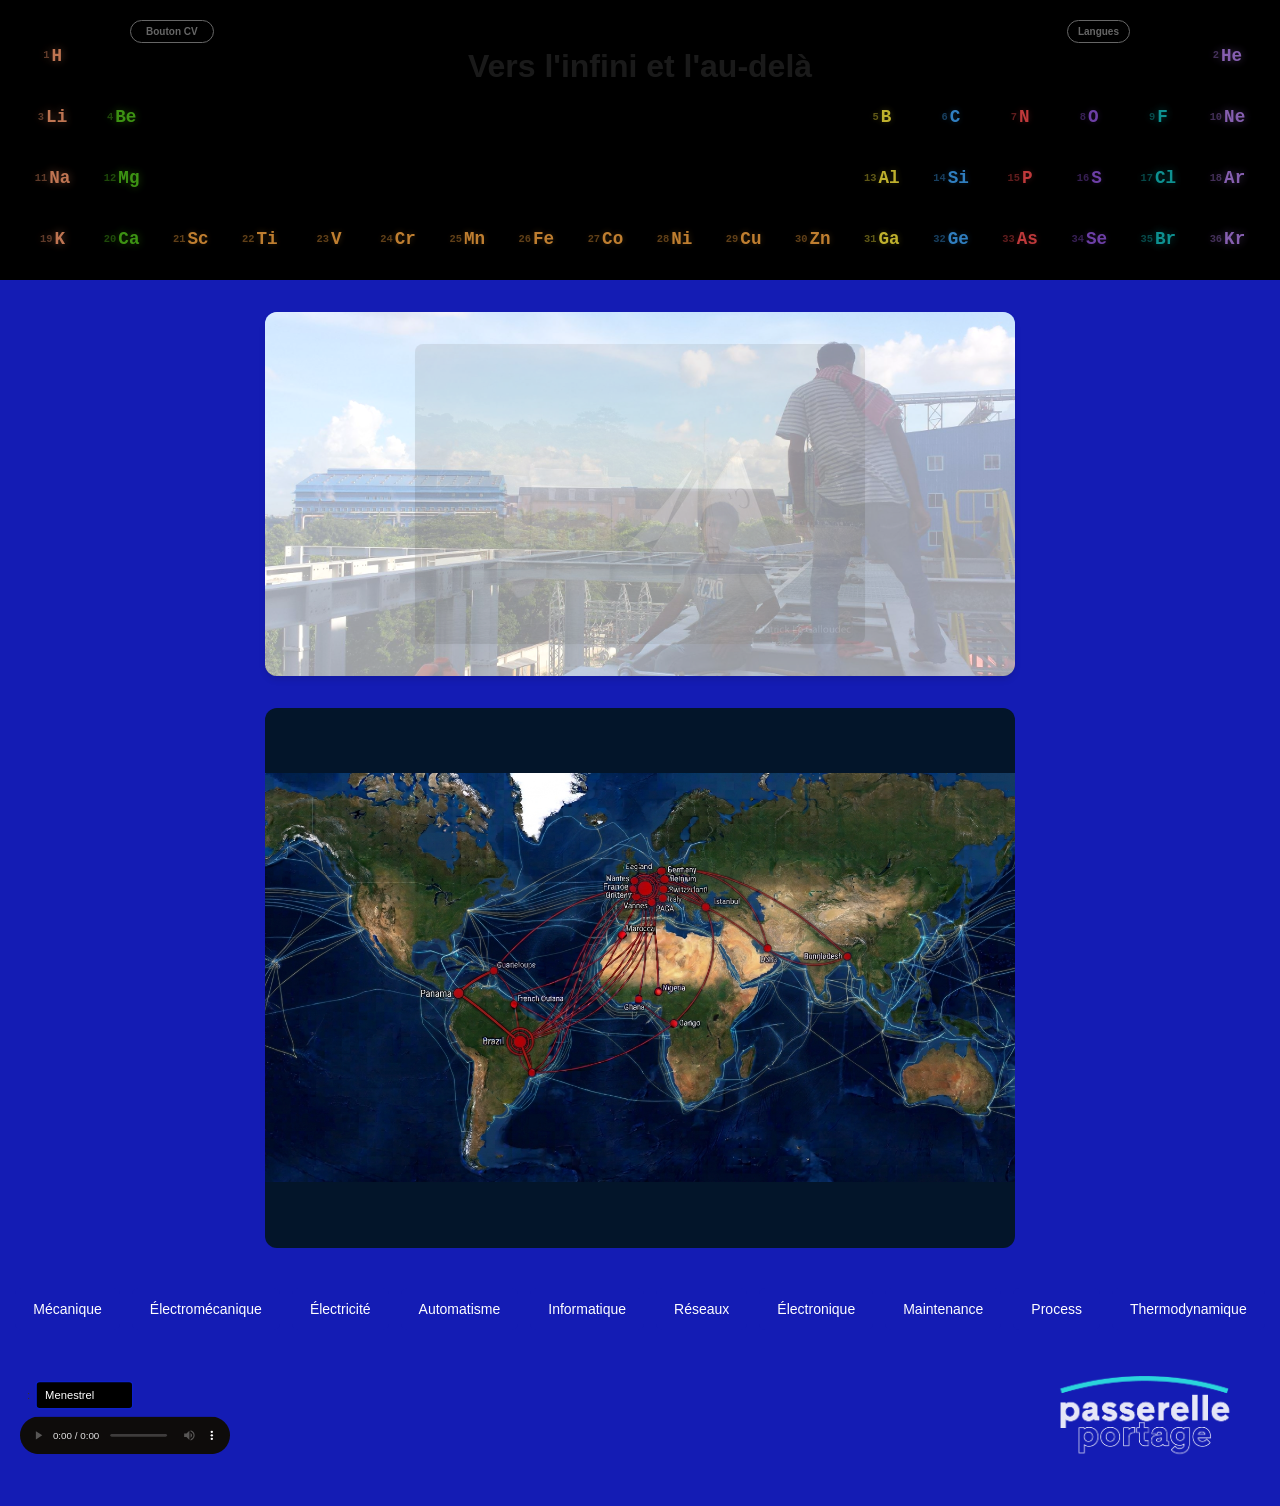
==== index.html @ 98d743fa "Thermodynamique" ====
<html lang="fr"><head>
    <meta charset="UTF-8">
    <meta name="viewport" content="width=device-width, initial-scale=1.0">
    <title>On Site</title>
    <!-- Chargement de la feuille de style épurée -->
    <link rel="stylesheet" href="style.css?v=3.2">
</head>
<body>

    <!-- Boîte flottante de gestion des langues (Haut Droite) -->
    <div class="dropdown lang-floating-box">
        <button class="lang-link">Langues</button>
        <div class="dropdown-content">
            <a href="#" data-lang="en">GB English</a>
            <a href="#" data-lang="pt">BR Português</a>
            <a href="#" data-lang="fr">FR Français</a>
            <a href="#" data-lang="de">DE Deutsch</a>
            <a href="#" data-lang="es">ES Español</a>
            <a href="#" data-lang="nl">NL Nederlands</a>
        </div>
    </div>

    <!-- Boîte flottante de téléchargement du CV (Haut Gauche) -->
    <div class="dropdown cv-floating-box">
        <button class="btn-cv">
            <span data-translate="cv_btn">Bouton CV</span>
        </button>
        <div class="dropdown-content">
            <a href="CV_GLSVP-fr.pdf" target="_blank">Version Française (PDF)</a>
            <a href="CV_GLSVP-eng.pdf" target="_blank">English Version (PDF)</a>
            <a href="CV_GLSVP-fr_BL.pdf" target="_blank">BL Version (PDF)</a>
        </div>
    </div>

    <!-- En-tête Vidéo principal -->
    <header class="periodic-header">
        <video autoplay="" loop="" muted="" playsinline="" class="bg-video">
            <source src="Flamme.mp4" type="video/mp4">
        </video>
        <h1 data-translate="title" style=" position: absolute; top: 20px;">Vers l'infini et l'au-delà</h1>

    <!-- ================= PÉRIODE 1 ================= -->
    <div class="chem-el alkali" style="--c: 1; --r: 1;" title="Hydrogène"><span>1</span>H</div>
    <div class="chem-el noble" style="--c: 18; --r: 1;" title="Hélium"><span>2</span>He</div>

    <!-- ================= PÉRIODE 2 ================= -->
    <div class="chem-el alkali" style="--c: 1; --r: 2;" title="Lithium"><span>3</span>Li</div>
    <div class="chem-el alkaline" style="--c: 2; --r: 2;" title="Béryllium"><span>4</span>Be</div>
    
    <div class="chem-el boron-group" style="--c: 13; --r: 2;" title="Bore"><span>5</span>B</div>
    <div class="chem-el carbon-group" style="--c: 14; --r: 2;" title="Carbone"><span>6</span>C</div>
    <div class="chem-el pnictogen" style="--c: 15; --r: 2;" title="Azote"><span>7</span>N</div>
    <div class="chem-el chalcogen" style="--c: 16; --r: 2;" title="Oxygène"><span>8</span>O</div>
    <div class="chem-el halogen" style="--c: 17; --r: 2;" title="Fluor"><span>9</span>F</div>
    <div class="chem-el noble" style="--c: 18; --r: 2;" title="Néon"><span>10</span>Ne</div>

    <!-- ================= PÉRIODE 3 ================= -->
    <div class="chem-el alkali" style="--c: 1; --r: 3;" title="Sodium"><span>11</span>Na</div>
    <div class="chem-el alkaline" style="--c: 2; --r: 3;" title="Magnésium"><span>12</span>Mg</div>
    
    <div class="chem-el boron-group" style="--c: 13; --r: 3;" title="Aluminium"><span>13</span>Al</div>
    <div class="chem-el carbon-group" style="--c: 14; --r: 3;" title="Silicium"><span>14</span>Si</div>
    <div class="chem-el pnictogen" style="--c: 15; --r: 3;" title="Phosphore"><span>15</span>P</div>
    <div class="chem-el chalcogen" style="--c: 16; --r: 3;" title="Soufre"><span>16</span>S</div>
    <div class="chem-el halogen" style="--c: 17; --r: 3;" title="Chlore"><span>17</span>Cl</div>
    <div class="chem-el noble" style="--c: 18; --r: 3;" title="Argon"><span>18</span>Ar</div>

    <!-- ================= PÉRIODE 4 (LIGNE COMPLÈTE) ================= -->
    <div class="chem-el alkali" style="--c: 1; --r: 4;" title="Potassium"><span>19</span>K</div>
    <div class="chem-el alkaline" style="--c: 2; --r: 4;" title="Calcium"><span>20</span>Ca</div>
    
    <!-- Métaux de transition (Remplissent le creux central de la ligne 4) -->
    <div class="chem-el transition" style="--c: 3; --r: 4;" title="Scandium"><span>21</span>Sc</div>
    <div class="chem-el transition" style="--c: 4; --r: 4;" title="Titane"><span>22</span>Ti</div>
    <div class="chem-el transition" style="--c: 5; --r: 4;" title="Vanadium"><span>23</span>V</div>
    <div class="chem-el transition" style="--c: 6; --r: 4;" title="Chrome"><span>24</span>Cr</div>
    <div class="chem-el transition" style="--c: 7; --r: 4;" title="Manganèse"><span>25</span>Mn</div>
    <div class="chem-el transition" style="--c: 8; --r: 4;" title="Fer"><span>26</span>Fe</div>
    <div class="chem-el transition" style="--c: 9; --r: 4;" title="Cobalt"><span>27</span>Co</div>
    <div class="chem-el transition" style="--c: 10; --r: 4;" title="Nickel"><span>28</span>Ni</div>
    <div class="chem-el transition" style="--c: 11; --r: 4;" title="Cuivre"><span>29</span>Cu</div>
    <div class="chem-el transition" style="--c: 12; --r: 4;" title="Zinc"><span>30</span>Zn</div>
    
    <div class="chem-el boron-group" style="--c: 13; --r: 4;" title="Gallium"><span>31</span>Ga</div>
    <div class="chem-el carbon-group" style="--c: 14; --r: 4;" title="Germanium"><span>32</span>Ge</div>
    <div class="chem-el pnictogen" style="--c: 15; --r: 4;" title="Arsenic"><span>33</span>As</div>
    <div class="chem-el chalcogen" style="--c: 16; --r: 4;" title="Sélénium"><span>34</span>Se</div>
    <div class="chem-el halogen" style="--c: 17; --r: 4;" title="Brome"><span>35</span>Br</div>
    <div class="chem-el noble" style="--c: 18; --r: 4;" title="Krypton"><span>36</span>Kr</div>
    
    </header>

    <!-- Premier Main : Diaporama et Illustration -->
    <main>
        <div class="bug-container" id="bg-slideshow">
            <div class="slideshow-layer active" style="background-image: url(&quot;images/diapo (55).jpg&quot;);"></div>
            <div class="slideshow-layer" style="background-image: url(&quot;images/diapo (63).jpg&quot;);"></div>
        </div>

        <div class="illustration-container">
            <img src="home.jpg" alt="Illustration professionnelle">
        </div>
    </main>

    <!-- Deuxième Main : Supplément Planisphère géré par le CSS -->
    <div class="planisphere-container">
    
    </div>

    <div class="discipline-link">
        <a href="mecanique.html" class="btn-discipline" data-translate="btn_meca">Mécanique</a>
        <a href="electromecanique.html" class="btn-discipline" data-translate="btn_emeca">Electromécanique</a>
        <a href="electricite.html" class="btn-discipline" data-translate="btn_elec">Electricité</a>
        <a href="automatisme.html" class="btn-discipline" data-translate="btn_automatisme">Automatisme</a>
        <a href="informatique.html" class="btn-discipline" data-translate="btn_informatique">Informatique</a>
        <a href="reseaux.html" class="btn-discipline" data-translate="btn_reseaux">Réseaux</a>
        <a href="electronique.html" class="btn-discipline" data-translate="btn_electronique">Electronique</a>
        <a href="maintenance.html" class="btn-discipline" data-translate="btn_maintenance">Maintenance</a>
        <a href="process.html" class="btn-discipline" data-translate="btn_process">Process</a>
        <a href="thermodynamique.html" class="btn-discipline" data-translate="btn_thermo">Thermodynamique</a>

    </div>

    <!-- Sélecteur musical & Lecteur audio intégré -->
    <div class="choix-musique">
    <div class="groupe-audio-gauche">
        <label for="select-audio" style="color: #000; margin-left:10px;"></label>:
        <select id="select-audio"><option value="musiques/Menestrel.mp3">Menestrel
                                  </option><option value="musiques/Les portes.mp3">Les portes
                                  </option><option value="musiques/Broderie.mp3">Broderie
                                  </option><option value="musiques/Visiteurs.mp3">Visiteurs
                                  </option><option value="musiques/Le passage.mp3">Le passage
                                  </option><option value="musiques/Interdits.mp3">Interdits
                                  </option><option value="musiques/Emile.mp3">Emile
                                  </option></select>
        <br>
        <audio id="fond-sonore" controls="">
            <source id="audio-source" src="musiques/Menestrel.mp3" type="audio/mpeg">
        </audio>
        </div><div class="video-centre">
   <video autoplay="" loop="" muted="" playsinline="" src="Videoalu.mp4"></video>
  </div>
        
        <!-- AJOUT DU LOGO CLIQUABLE CI-DESSOUS -->
    <a href="https://passerelleportage.fr/qui-sommes-nous/#:~:text=passer" target="_blank" class="lien-passerelle">
        <img src="logo-passerelle.png" alt="Passerelle Portage" class="logo-passerelle">
    </a>
    </div>

    <!-- Pied de page avec arrière-plan vidéo
    <footer>
      
    </footer>  -->

    <!-- CHARGEMENT DES LOGIQUES -->
    <script src="images.js"></script>
    <script src="main.js"></script>
    <script>
        // Gestion propre de l'écouteur de traduction pour remplacer les anciens onclick
        document.querySelectorAll('[data-lang]').forEach(link => {
            link.addEventListener('click', (e) => {
                e.preventDefault();
                if (typeof changeLanguage === 'function') {
                    changeLanguage(link.getAttribute('data-lang'));
                }
            });
        });
    </script>


</body></html>
---- style.css ----
/* ==========================================================================
   STYLE GLOBAL & STRUCTURE
   ========================================================================== */
body {
    font-family: 'Segoe UI', Tahoma, Geneva, Verdana, sans-serif;
    line-height: 1.6;
    margin: 0;
    padding: 0;
    color: #333;
    background-color: #141cb4;
}

header {
    background-color: #359a0d;
    color: white;
    text-align: center;
    padding: 2rem;
}

main {
    position: relative !important;
    overflow: visible !important; /* Laisse dépasser les menus déroulants */
    max-width: 750px;             
    width: 100% !important;        
    margin: 2rem auto;
    padding: 2rem 1rem;
    box-sizing: border-box;
    background: #141cb4;
    border-radius: 12px;          
    box-shadow: 0 4px 6px rgba(0,0,0,0.1);
    text-align: center;
    color:#141cb4;
}

/* Éléments de premier plan à l'intérieur du main */
main > :not(.bug-container) {
    position: relative;
    z-index: 3;
}

/* Force le conteneur du bouton de votre CV à remonter d'un niveau au survol */
main .dropdown:hover {
    z-index: 99999 !important;
    position: relative !important;
}

/* Le supplément avec la carte du monde */
.planisphere-container {
    display: block !important;
    background-image: url("cartemonde.jpg");
    background-repeat: no-repeat;
    background-position: center center;
    background-size: contain;
    background-color: #03152a; 
    width: 100% !important;        
    max-width: 750px;            
    height: 60vh;                 
    border-radius: 12px;
    overflow: hidden;
    margin: 0 auto 40px auto !important;
    padding: 0;
    box-sizing: border-box;
}

/* ==========================================================================
   CONTENEUR DIAPORAMA (BUG-CONTAINER)
   ========================================================================== */
.bug-container {
    position: absolute;
    top: 0;
    left: 0;
    width: 100%;
    height: 100%;
    overflow: hidden;
    z-index: 1;
    border-radius: 12px;
}

.bug-container::after {
    content: '';
    position: absolute;
    top: 0;
    left: 0;
    width: 100%;
    height: 100%;
    background: rgba(255, 255, 255, 0.6); 
    z-index: 2;
}

.slideshow-layer {
    position: absolute;
    top: 0;
    left: 0;
    width: 100%;
    height: 100%;
    background-size: cover;
    background-position: center;
    opacity: 0;
    filter: saturate(1.4) brightness(1.05);
    transition: opacity 1.5s ease-in-out;
}

.slideshow-layer.active {
    opacity: 1;
}

/* Style de l'image d'illustration au centre */
main img {
    border-radius: 8px; 
    display: block;             
    margin: 0 auto;   
    box-shadow: 0 2px 4px rgba(0,0,0,0.1); 
    width: 100%;
    max-width: 450px; /* Correction de l'espace */          
    height: auto;               
    opacity: 0.1;
    transition: opacity 0.2s;
}

main img:hover {
    opacity: 1 !important;
}

/* ==========================================================================
   HEADER VIDÉO ANIMÉS
   ========================================================================== */
.video-header {
    position: relative;
    width: 100%;
    height: 250px; 
    display: flex;
    flex-direction: column;
    align-items: center;
    justify-content: center;
    overflow: hidden;
    color: #ffffff;
    text-align: center;
    box-sizing: border-box;
    padding: 20px;
    background-color: #000000; 
}

.video-header .bg-video {
    position: absolute;
    top: 50%;
    left: 50%;
    width: 100%;
    height: 100%;
    transform: translate(-50%, -50%); 
    object-fit: cover; 
    z-index: 1;
}

.periodic-header h1 {
    position: absolute;
    top: 40px;
    left: -50%;
    right: -50%;
    z-index: 2;
    flex: 1;
    padding: 0 15px;
    text-shadow: 1px 1px 4px rgba(0, 0, 0, 0.7);
    opacity: 0.1;
}

/* ==========================================================================
   SYSTÈME DE MENUS DÉROULANTS & BOÎTES FIXES
   ========================================================================== */
.dropdown {
    position: relative;
    display: inline-block; 
}

.dropdown-content {
    display: none;
    position: absolute;
    background-color: #000;
    min-width: 180px;
    box-shadow: 0px 8px 16px rgba(0,0,0,0.15);
    z-index: 999999 !important; 
    border-radius: 20px;
    margin-top: 2px;
    border: 1px solid #000;
}

.dropdown-content a {
    color: white !important;
    padding: 12px 10px;
    text-decoration: none;
    display: block;
    text-align: left;
    font-family: 'Segoe UI', sans-serif;
    font-size: 14px;
}

.dropdown-content a:hover {
    background-color: #000;
    color: #007bff !important;
    border-radius: 20px;
}

.dropdown:hover .dropdown-content {
    display: block;
}

/* Flottant haut droite : Langues */
.lang-floating-box {
    position: fixed !important;
    top: 20px;
    right: 20px;
    z-index: 999999 !important; 
}

.lang-floating-box button.lang-link {
    background-color: #000000 !important;
    color: white !important;
    border: 1px solid white;
    padding: 5px 10px;
    border-radius: 20px; 
    cursor: pointer;
    font-weight: bold;
    font-size: 10px;
    box-shadow: 0px 4px 10px rgba(0,0,0,0.3);
    font-family: 'Segoe UI', sans-serif;
    transition: transform 0.2s, background-color 0.2s;
    opacity: 0.4;
    margin-right: 130px;
}

.lang-floating-box button.lang-link:hover {
    background-color: #05138a !important;
    transform: scale(1.05); 
}

.lang-floating-box .dropdown-content {
    right: 0;
    left: auto;
    top: 100%;
    margin-top: 0px;
}

/* Flottant haut gauche : CV */
.cv-floating-box {
    position: fixed !important;
    top: 20px;
    left: 20px;
    z-index: 999999 !important; 
}

.btn-cv {
    font-family: 'Segoe UI', sans-serif;
    color: #ffffff !important;
    background-color: #000000; 
    border: 1px solid white;
    padding: 5px 15px;
    border-radius: 20px;
    font-weight: bold;
    font-size: 10px;
    cursor: pointer;
    box-shadow: 0px 4px 10px rgba(0,0,0,0.3);
    transition: transform 0.2s, background-color 0.2s;
    opacity: 0.4;
    margin-left: 110px;
}

.btn-cv:hover {
    background-color: #05138a;
    transform: scale(1.05);
}

.cv-floating-box .dropdown-content {
    left: 0;
    top: 100%;
}

/* ==========================================================================
   DISCIPLINES & LIENS DE PAGE
   ========================================================================= */
/* Conteneur pour aligner et espacer les boutons */
.discipline-link {
    display: flex;
    flex-wrap: wrap;
    justify-content: center;
    gap: 12px;
    margin: 20px auto;
}

/* Style individuel de chaque bouton */
.btn-discipline {
    display: inline-block;
    padding: 10px 18px;
    color: #ffffff !important;
    background-color: #141cb4;
    text-decoration: none;
    font-family: 'Segoe UI', sans-serif;
    font-size: 14px;
    border-radius: 6px;
    transition: background-color 0.2s ease, transform 0.2s ease;
}

/* Effet au passage de la souris */
.btn-discipline:hover {
    background-color: #0d137a;
    transform: translateY(-2px);
}

.carte-discipline {
    background-color:#141cb4
}

.carte-discipline h1 {
    margin-top: 0;
    font-size: 2.1rem;
    color: #ffff;
    border-left: 5px solid #f97316;
    padding-left: 1rem;
    background-color:#141cb4
}

.carte-discipline .accroche {
    background-color: #ffffff;
    padding: 1.25rem;
    border-radius: 6px;
    border: 1px solid #e2e8f0;
    font-size: 1.1rem;
    font-weight: 500;
    color: #ffff;
    margin: 1.5rem 0;
    background-color:#141cb4
}

.liste-competences {
    padding-left: 1.2rem;
    line-height: 1.7;
}

.liste-competences li {
    margin-bottom: 0.85rem;
    color: #ffff;
    background-color:#141cb4
}

.liste-competences li::marker {
    color: #f97316;
    font-size: 1.2em;
}

/* ==========================================================================
   SECTION MUSIQUE & LECTEUR AUDIO
   ========================================================================= */
.choix-musique {
    margin: 20px 0; 
    font-family: sans-serif;
}

/* Correction du sélecteur #select-audio */
#select-audio {
  -webkit-appearance: none;
  -moz-appearance: none;
  appearance: none;
  width: 140px;
  padding: 10px 30px 10px 12px;
  font-family: sans-serif; 
  margin-left: 3px; 
  font-size: 16px;
  color: #ffffff;
  background-color: #000;
  border: 2px solid #0e21c8; 
  border-radius: 6px;
  background-image: url("data:image/svg+xml;charset=US-ASCII,%3Csvg%20xmlns%3D%22http%3A%2F%2Fwww.w3.org%2F1000%2Fsvg%22%20width%3D%22292.4%22%20height%3D%22292.4%22%3E%3Cpath%20fill%3D%22%23ffffff%22%20d%3D%22M287%2069.4a17.6%2017.6%200%200%200-13-5.4H18.4c-5%200-9.3%201.8-12.9%205.4A17.6%2017.6%200%200%200%200%2082.2c0%205%201.8%209.3%205.4%2012.9l128%20127.9c3.6%203.6%207.8%205.4%2012.8%205.4s9.2-1.8%2012.8-5.4L287%2095c3.5-3.5%205.4-7.8%205.4-12.8%200-5-1.9-9.2-5.5-12.8z%22%2F%3E%3C%2Fsvg%3E");
  background-repeat: no-repeat;
  background-position: right 12px top 50%;
  background-size: 12px auto;
  cursor: pointer;
  transition: border-color 0.3s ease;
}

#select-audio:focus,
#select-audio:hover {
  border-color: #f4f1f1; 
  outline: none;
}

#fond-sonore {
  filter: invert(1); 
  margin-top: 10px;
}
/* ==========================================================================
   MENDELEIEV
   ========================================================================== */
/* Le Header devient une grille stricte de 18 colonnes x 4 lignes */
.periodic-header {
    position: relative;
    width: 100%;
    height: 280px; 
    display: grid;
    grid-template-columns: repeat(18, minmax(30px, 1fr));
    grid-template-rows: repeat(4, 1fr);
    gap: 10px 4px;
    padding: 30px 20px 15px 20px;
    box-sizing: border-box;
    background-color: #000000;
    overflow: hidden;
}

/* Style de base de chaque cellule d'élément */
.chem-el {
    grid-column: var(--c);
    grid-row: var(--r);
    display: flex;
    align-items: center;
    justify-content: center;
    font-family: 'Courier New', Courier, monospace;
    font-size: 1.1rem;
    font-weight: bold;
    color: #ffffff;
    opacity: 0.75;
    transition: all 0.25s ease;
    cursor: help;
    user-select: none;
}

/* Le petit numéro atomique */
.chem-el span {
    font-size: 0.65rem;
    vertical-align: super;
    margin-right: 2px;
    opacity: 0.5;
}

/* Effet lumineux de survol */
.chem-el:hover {
    opacity: 1;
    transform: scale(1.25);
    z-index: 10;
}

/* ZONE CENTRALE : Contraint le titre à occuper le grand espace vide des lignes 1 à 3 */
.header-center {
    grid-column: 3 / 17; /* S'étend de la colonne 3 à 16 */
    grid-row: 1 / 4;    /* S'occupe des lignes 1, 2 et 3 au centre */
    display: flex;
    flex-direction: column;
    align-items: center;
    justify-content: center;
    z-index: 2;
    text-align: center;
}

.header-center h1 {
    color: #ffffff;
    font-size: 2.2rem;
    text-shadow: 0 0 12px rgba(0, 0, 0, 0.9), 0 0 20px rgba(255, 255, 255, 0.2);
    margin: 0;
}

/* Vidéo d'arrière-plan */
.bg-video {
    position: absolute;
    top: 0; left: 0; width: 100%; height: 100%;
    object-fit: cover;
    z-index: 1;
    opacity: 0.4;
}

/* ==========================================================================
   CODES COULEURS HARMONISÉS PAR FAMILLES CHIMIQUES (Effet Néon)
   ========================================================================== */
.alkali       { color: #ff9c6e; text-shadow: 0 0 8px rgba(255, 156, 110, 0.5); } /* Alcalins */
.alkaline     { color: #52c41a; text-shadow: 0 0 8px rgba(82, 196, 26, 0.5); }  /* Alcalino-terreux */
.transition   { color: #ffa940; text-shadow: 0 0 6px rgba(255, 169, 64, 0.3); }  /* Métaux de transition */
.boron-group  { color: #ffec3d; text-shadow: 0 0 6px rgba(255, 236, 61, 0.3); }  /* Cristallogènes / Icosagènes */
.carbon-group { color: #40a9ff; text-shadow: 0 0 6px rgba(64, 169, 255, 0.3); } 
.pnictogen    { color: #ff4d4f; text-shadow: 0 0 6px rgba(255, 77, 79, 0.3); }   
.chalcogen    { color: #9254de; text-shadow: 0 0 6px rgba(146, 84, 222, 0.3); }  
.halogen      { color: #13c2c2; text-shadow: 0 0 8px rgba(19, 194, 194, 0.5); }  /* Halogènes */
.noble        { color: #b37feb; text-shadow: 0 0 8px rgba(179, 127, 235, 0.5); }  /* Gaz nobles */

/* Conteneur principal qui sépare le bloc musique (gauche) et le logo (droite) */
.choix-musique {
  display: flex;
  align-items: center;
  justify-content: space-between;
  padding: 8px 20px;
}

.groupe-audio-gauche {
  transform: scale(0.7);
  transform-origin: left center;
  margin-right: -100px; /* Supprime le vide invisible créé par scale(0.5) */
  flex-shrink: 0;
}

.video-centre {
  width: 260px;
  height: 75px;
  overflow: hidden;
  border-radius: 6px;
  flex-shrink: 0;
}
.lien-passerelle {
  display: flex;
  align-items: center;
  flex-shrink: 0;
}

  /* Conserve ton zoom parfait pour couper les bandes noires */
  .video-centre video {
    width: 100%;
    height: 100%;
    object-fit: cover;
    transform: scale(3.35);
    display: block;
  }

.logo-passerelle {
    max-height: 120px;
    width: auto;
    display: block;
    
    /* On change la méthode pour isoler le noir/couleur du fond blanc */
    filter: invert(1); /* Inverse les couleurs : le texte foncé devient clair */
    mix-blend-mode: screen; /* Rend le fond noir (anciennement blanc) invisible sur le bleu */
    
    transition: transform 0.2s ease-in-out;
}

/* Petit effet d'interactivité au survol */
.logo-passerelle:hover {
    transform: scale(1.15);
}

/* ==========================================================================
   RESPONSIVE MOBILE
   ========================================================================== */
/* ==========================================================================
   ADAPTATION MOBILE OPTIMISÉE (Grille 8 colonnes fixes : 2 Gauche / 6 Droite)
   ========================================================================== */
@media (max-width: 768px) {
    .periodic-header {
        /* Création d'une grille de 12 colonnes régulières */
        grid-template-columns: repeat(12, minmax(20px, 1fr));
        grid-template-rows: repeat(3, 1fr); /* Périodes 1, 2 et 3 uniquement */
        height: 230px;
        gap: 14px 4px;
        padding: 60px 15px 15px 15px;
    }

    /* 1. Suppression de la quatrième ligne entière */
    .periodic-header .chem-el[style*="--r: 4"] {
        display: none !important;
    }

    /* ==========================================================================
       BLOC GAUCHE : 4 colonnes parfaitement alignées (Places 1 à 4)
       ========================================================================== */
    .periodic-header .chem-el[style*="--c: 1"]  { grid-column: 1; }  /* H, Li, Na */
    .periodic-header .chem-el[style*="--c: 2"]  { grid-column: 2; }  /* Be, Mg */
    .periodic-header .chem-el[style*="--c: 13"] { grid-column: 3; }  /* Bore (B, Al) */
    .periodic-header .chem-el[style*="--c: 14"] { grid-column: 4; }  /* Carbone (C, Si) */

    /* ==========================================================================
       BLOC DROITE : 4 colonnes propulsées contre la bordure (Places 9 à 12)
       ========================================================================== */
    .periodic-header .chem-el[style*="--c: 15"] { grid-column: 10; }   /* Azote (N, P) */
    .periodic-header .chem-el[style*="--c: 16"] { grid-column: 11; }  /* Oxygène (O, S) */
    .periodic-header .chem-el[style*="--c: 17"] { grid-column: 12; }  /* Halogènes (F, Cl) */
    .periodic-header .chem-el[style*="--c: 18"] { grid-column: 13; }  /* Gaz nobles (He, Ne, Ar) */

    /* ==========================================================================
       ZONE CENTRALE : Parfaitement équilibrée (Places 5 à 8)
       ========================================================================== */
    .header-center {
        grid-column: 5 / 9; /* Centrage absolu au milieu des deux blocs de 4 */
        grid-row: 1 / 4;
        display: flex;
        align-items: center;
        justify-content: center;
        text-align: center;
        z-index: 2;
        padding: 0 5px;
    }

    .header-center h1 {
        font-size: 1.1rem !important;
        line-height: 1.3;
        white-space: normal !important;
        max-width: 110px; /* Force un retour à la ligne propre sur la flamme */
        margin-top: 10px;
        text-shadow: 0 0 10px #000000, 0 0 20px #000000;
    }

    /* Redimensionnement général pour le confort mobile */
    .chem-el { font-size: 0.95rem; }
    .chem-el span { font-size: 0.55rem; }

    .choix-musique {
    display: flex;
    align-items: center;
    justify-content: space-between;
    padding: 5px;
    gap: 5px;
      }

    .groupe-audio-gauche {
    flex: 1;
    min-width: 0; /* Permet au bloc de rétrécir sous sa largeur minimale */
    z-index: 100
    }

    .groupe-audio-gauche label,
    .groupe-audio-gauche select {
    font-size: 0.75rem;
    }

    .groupe-audio-gauche audio {
    width: 100%;
    max-width: 210px; /* Réduit la largeur du lecteur natif */
    height: 32px;
    }

    .logo-passerelle {
    max-height: 45px; /* Réduit le logo pour qu'il tienne à droite */
    width: auto;
    flex-shrink: 0;
    }
}
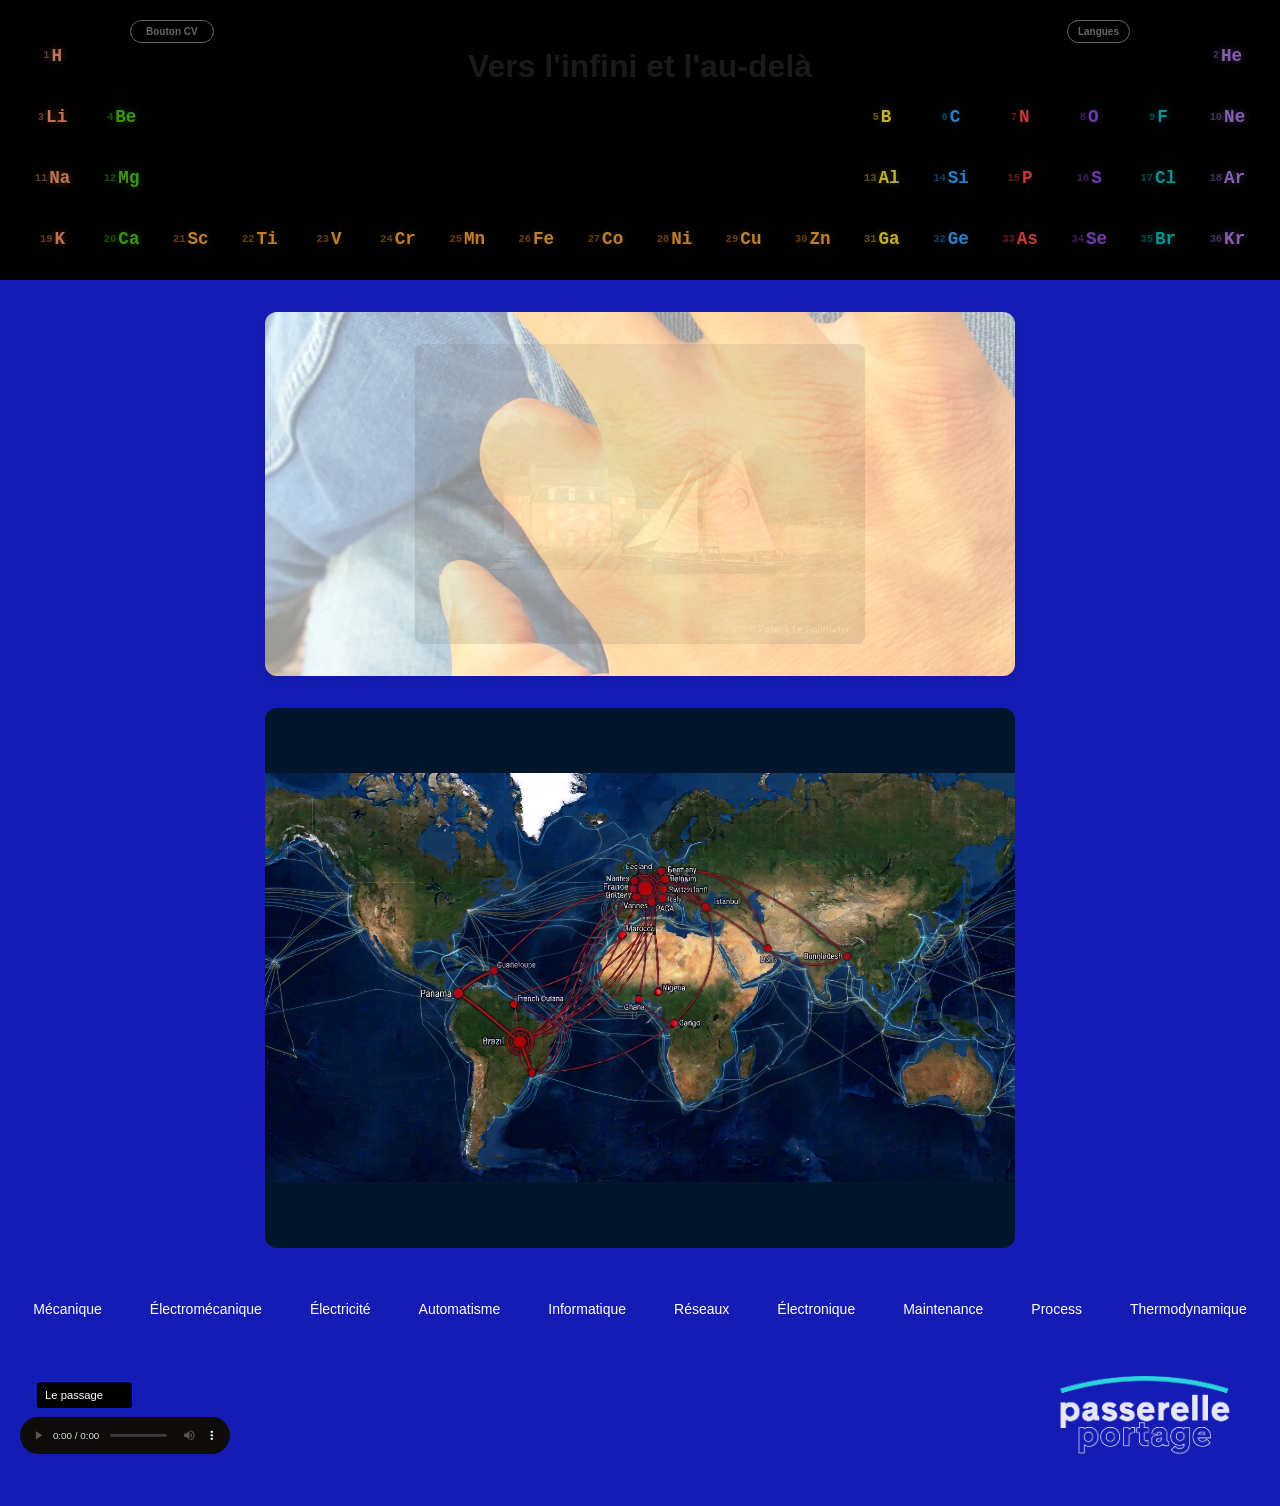
==== commit f18a19fd: "After" ====
--- a/index.html
+++ b/index.html
@@ -5,7 +5,7 @@
     <!-- Chargement de la feuille de style épurée -->
     <link rel="stylesheet" href="style.css?v=3.2">
 </head>
-<body>
+<body data-page="accueil">
 
     <!-- Boîte flottante de gestion des langues (Haut Droite) -->
     <div class="dropdown lang-floating-box">
--- a/style.css
+++ b/style.css
@@ -308,13 +308,37 @@
     background-color:#141cb4
 }
 
+.carte-discipline {
+    position: relative; /* Indispensable pour contenir le fond */
+    overflow: hidden;   /* Coupe les images aux bords de la carte */
+    z-index: 1;
+}
+
+.carte-discipline #bg-slideshow {
+    position: absolute;
+    top: 0;
+    left: 0;
+    width: 100%;
+    height: 100%;
+    z-index: -1;        /* Place le diaporama derrière le texte */
+}
+
+/* Optionnel : voile sombre pour garder le texte bien lisible */
+.carte-discipline #bg-slideshow::after {
+    content: "";
+    position: absolute;
+    inset: 0;
+    background: rgba(10, 25, 110, 0.7); /* Bleu semi-transparent */
+}
+
+
 .carte-discipline h1 {
     margin-top: 0;
     font-size: 2.1rem;
     color: #ffff;
     border-left: 5px solid #f97316;
     padding-left: 1rem;
-    background-color:#141cb4
+    background-color:transparent
 }
 
 .carte-discipline .accroche {
@@ -326,7 +350,7 @@
     font-weight: 500;
     color: #ffff;
     margin: 1.5rem 0;
-    background-color:#141cb4
+    background-color:transparent
 }
 
 .liste-competences {
@@ -337,7 +361,7 @@
 .liste-competences li {
     margin-bottom: 0.85rem;
     color: #ffff;
-    background-color:#141cb4
+    background-color:transparent
 }
 
 .liste-competences li::marker {
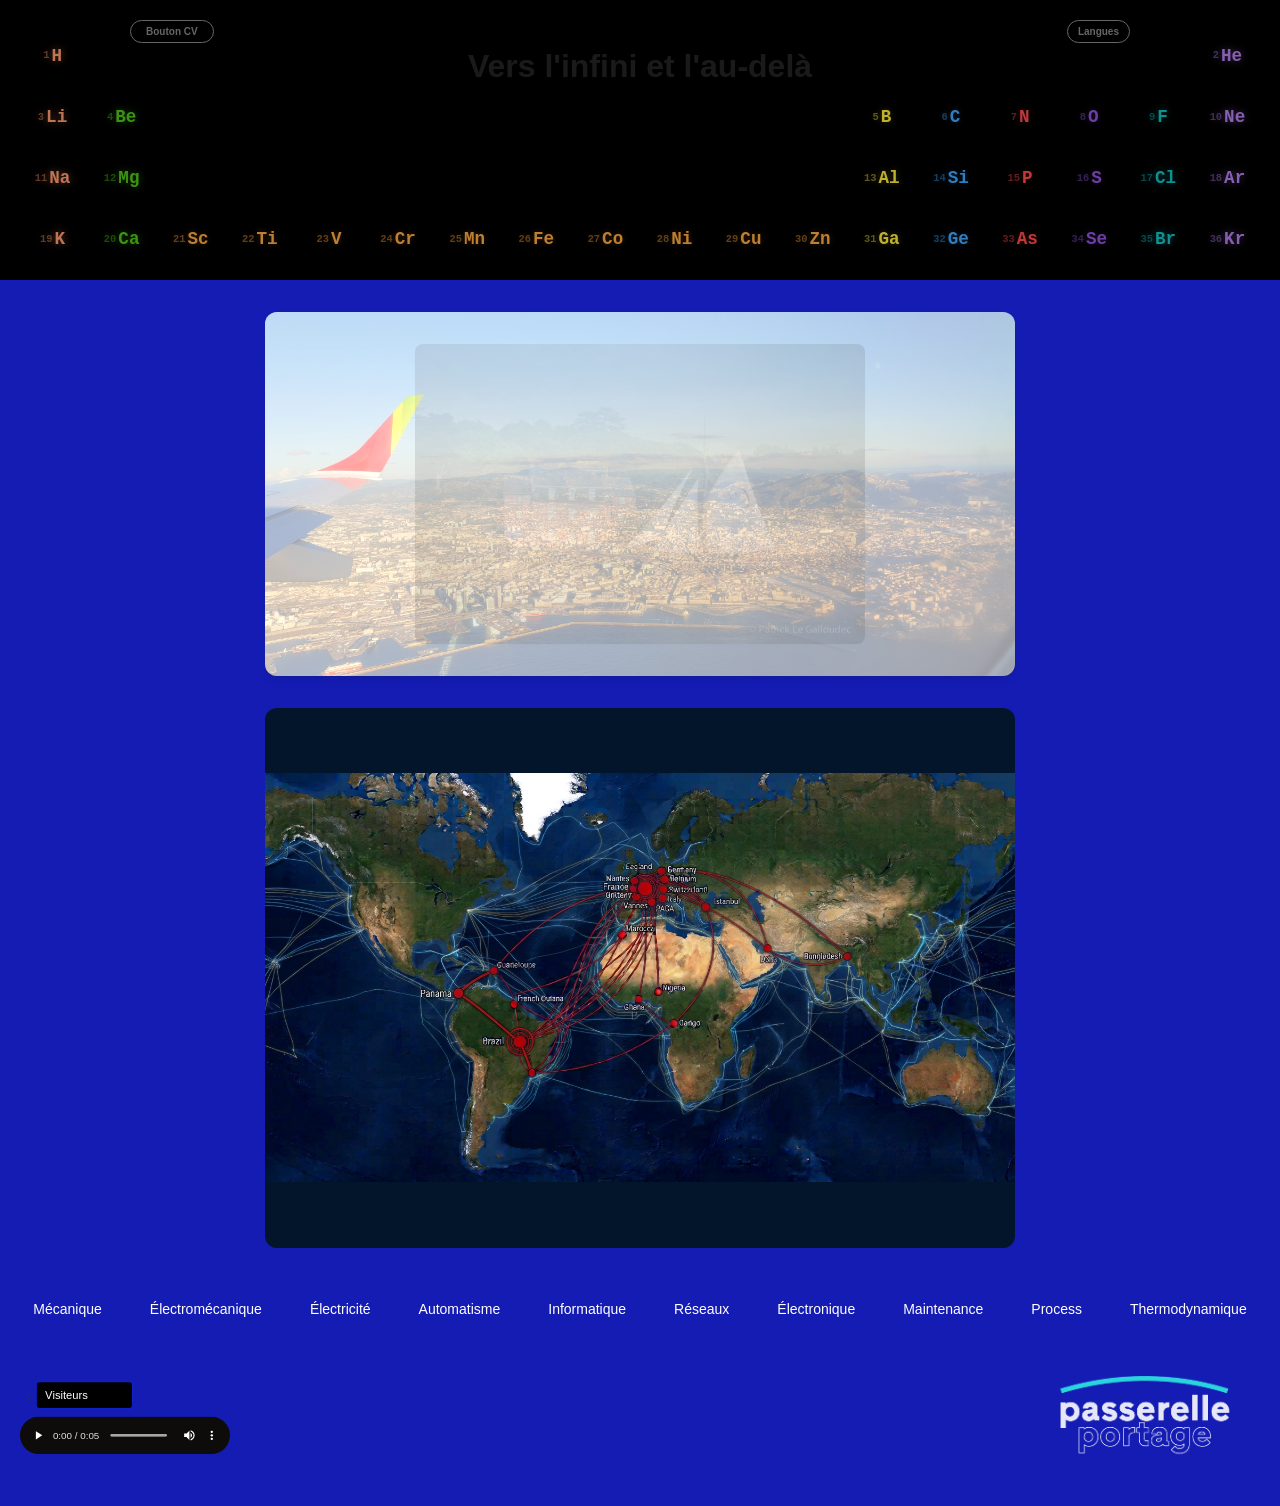
==== commit 1f56ddb0: "DETAILS" ====
--- a/index.html
+++ b/index.html
@@ -29,6 +29,7 @@
             <a href="CV_GLSVP-fr.pdf" target="_blank">Version Française (PDF)</a>
             <a href="CV_GLSVP-eng.pdf" target="_blank">English Version (PDF)</a>
             <a href="CV_GLSVP-fr_BL.pdf" target="_blank">BL Version (PDF)</a>
+                        <a href="diplomes_details.pdf" target="_blank">Détails Diplômes (PDF)</a>
         </div>
     </div>
 
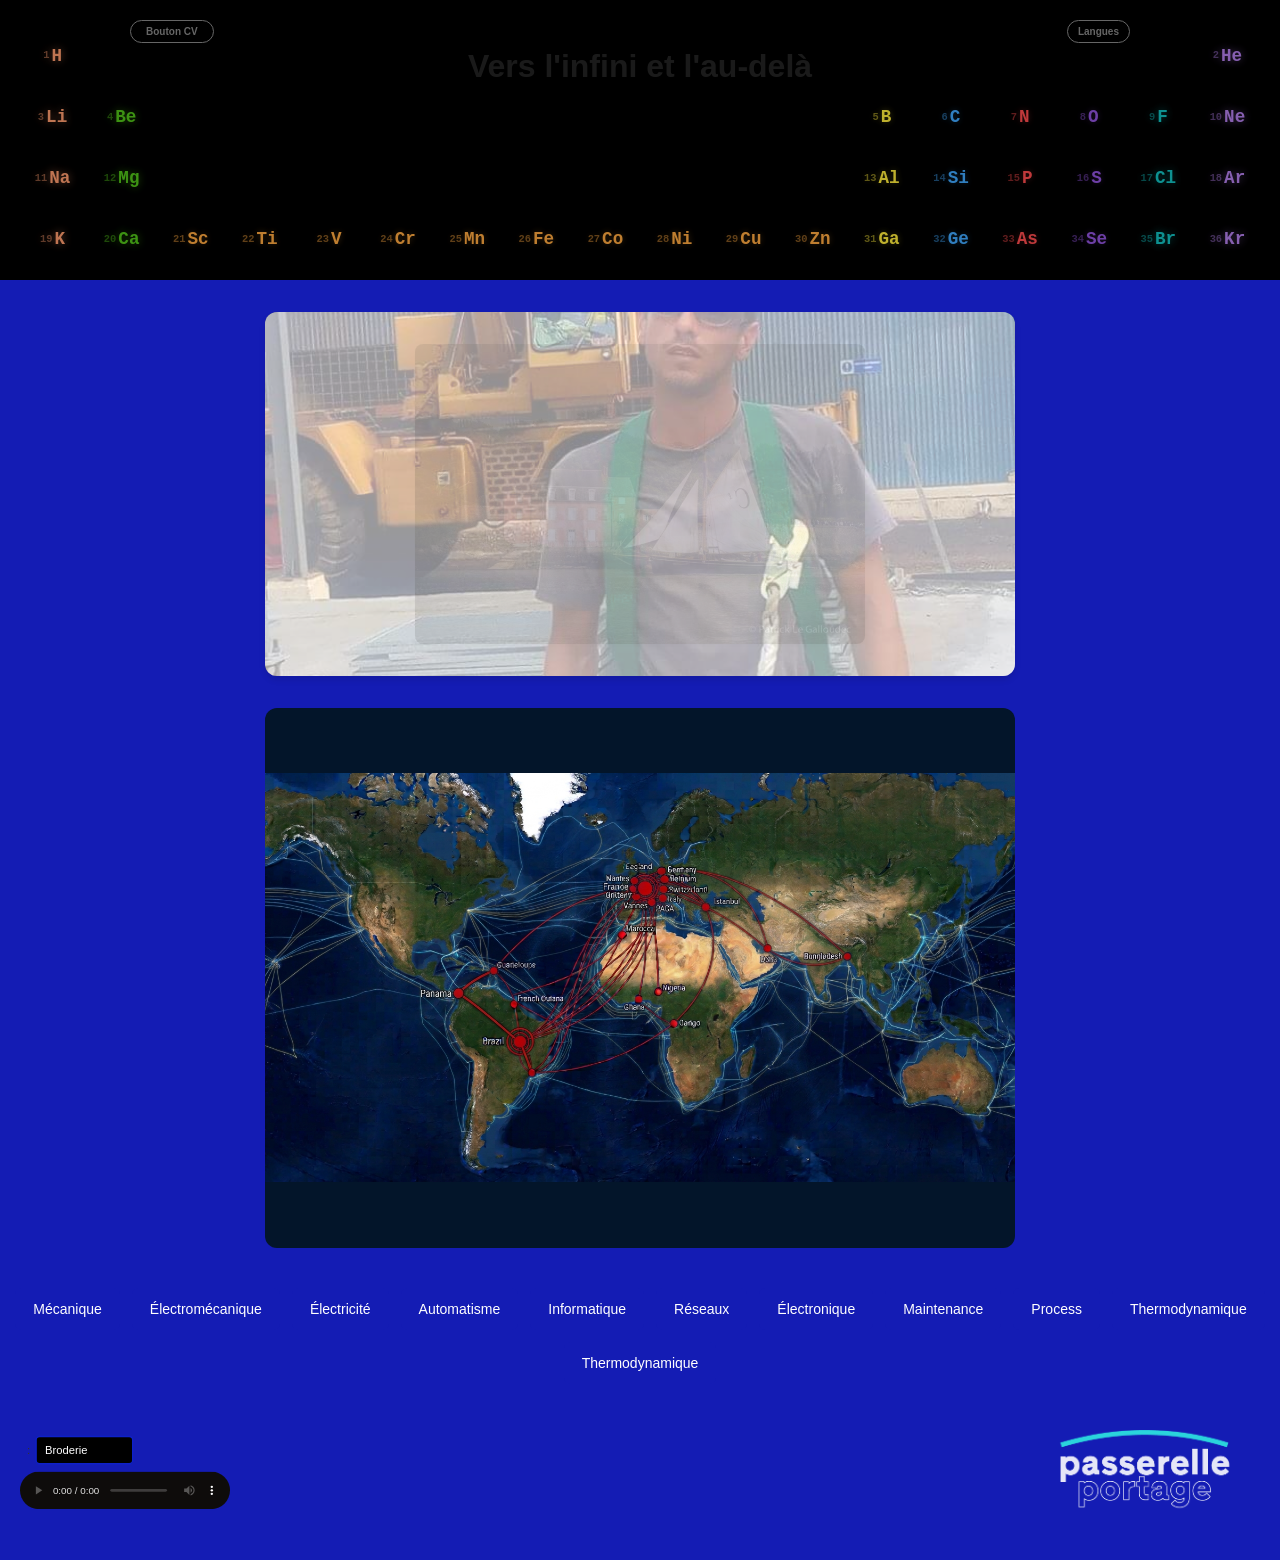
==== commit 12c5ab6f: "Floating" ====
--- a/index.html
+++ b/index.html
@@ -119,6 +119,7 @@
         <a href="maintenance.html" class="btn-discipline" data-translate="btn_maintenance">Maintenance</a>
         <a href="process.html" class="btn-discipline" data-translate="btn_process">Process</a>
         <a href="thermodynamique.html" class="btn-discipline" data-translate="btn_thermo">Thermodynamique</a>
+        <a href="floating liquified natural gas.html" class="btn-discipline" data-translate="btn_thermo">Thermodynamique</a>
 
     </div>
 
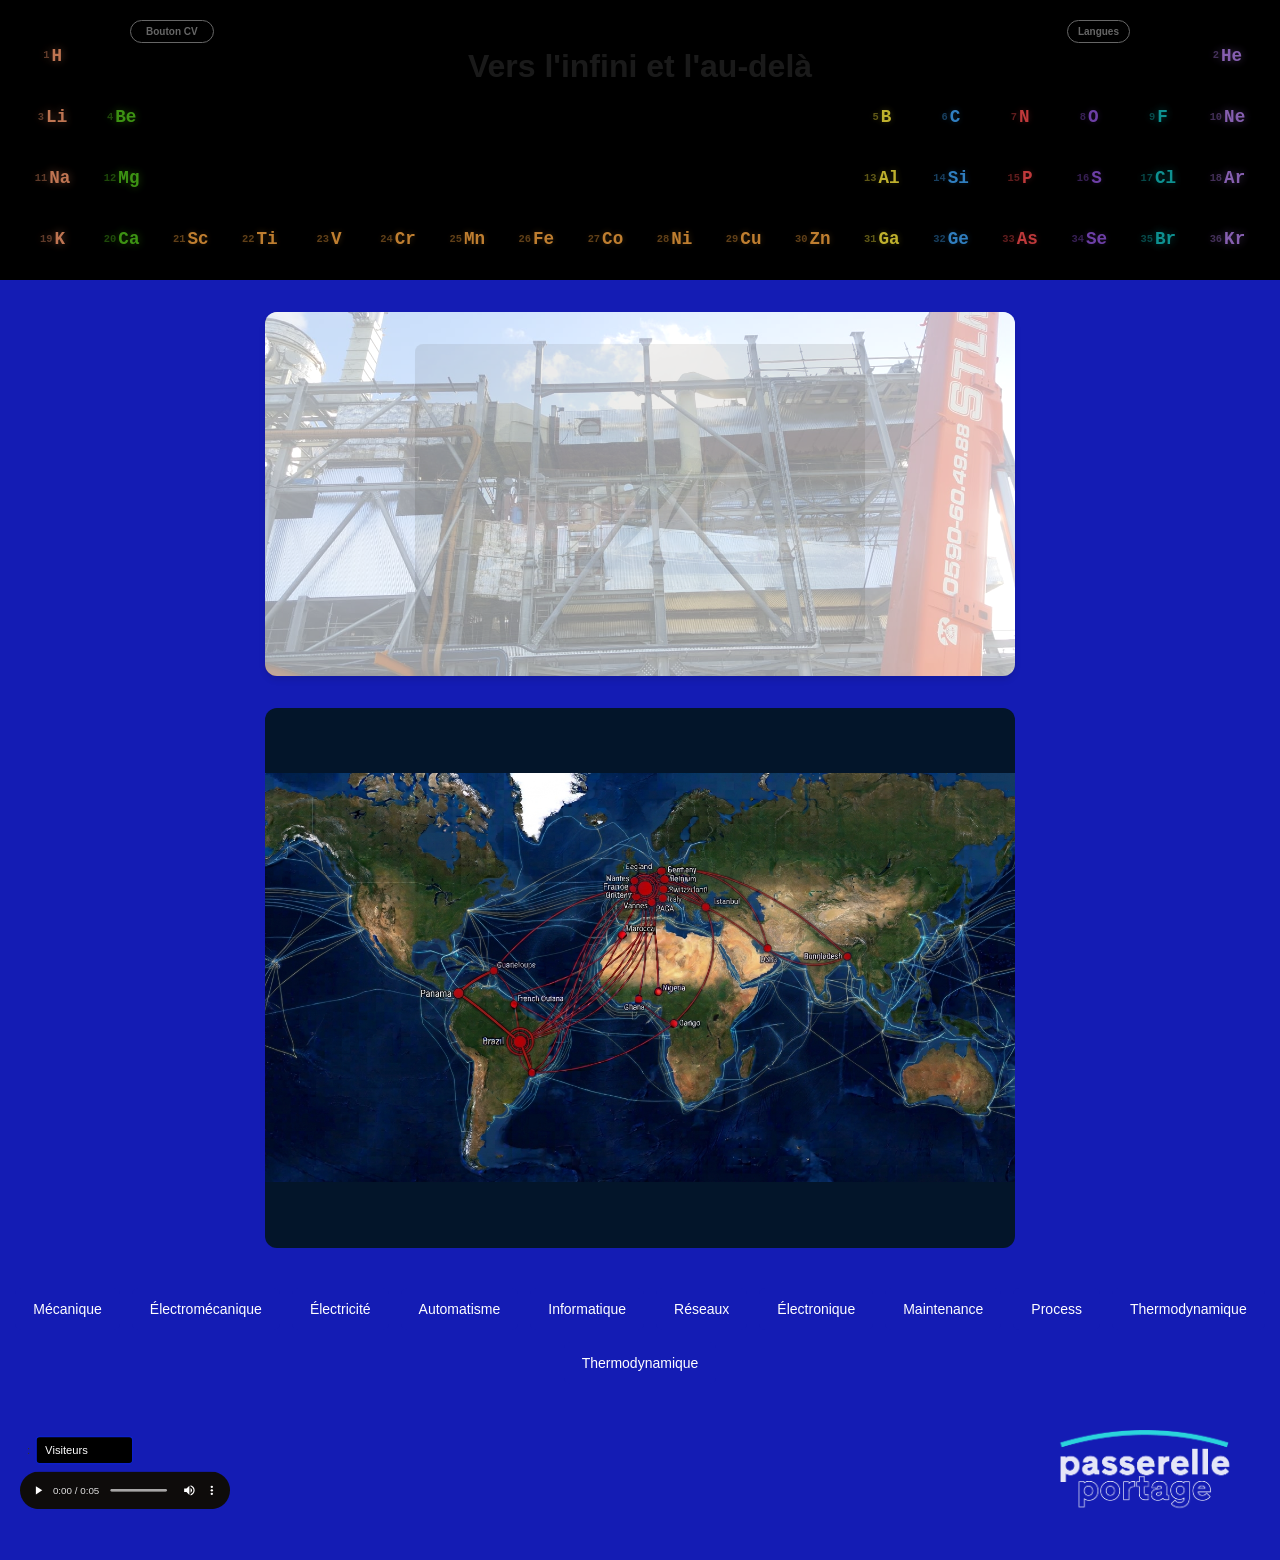
==== commit 1763976a: "LIquified" ====
--- a/index.html
+++ b/index.html
@@ -119,7 +119,7 @@
         <a href="maintenance.html" class="btn-discipline" data-translate="btn_maintenance">Maintenance</a>
         <a href="process.html" class="btn-discipline" data-translate="btn_process">Process</a>
         <a href="thermodynamique.html" class="btn-discipline" data-translate="btn_thermo">Thermodynamique</a>
-        <a href="floating liquified natural gas.html" class="btn-discipline" data-translate="btn_thermo">Thermodynamique</a>
+        <a href="floating liquified natural gas.html" class="btn-discipline" data-translate="btn_thermo">floating liquified natural gas</a>
 
     </div>
 
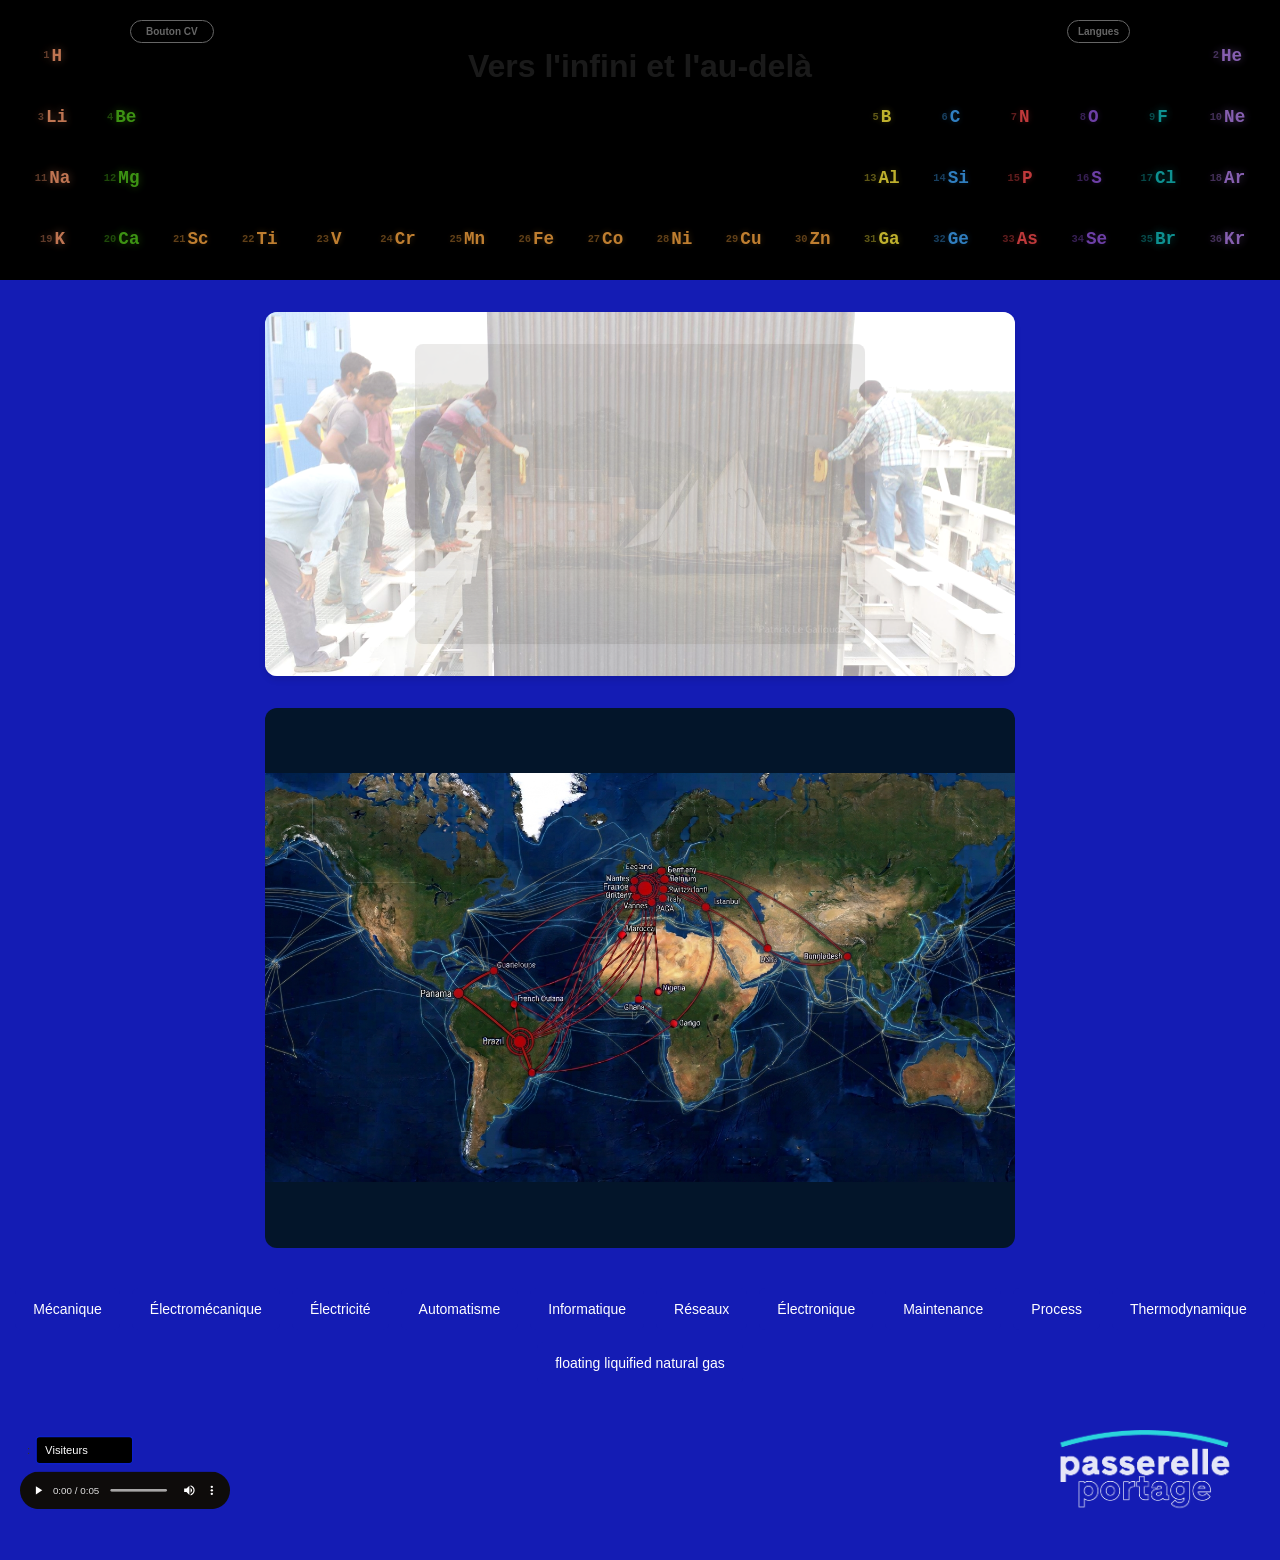
==== commit 1d7b469c: "FLNG-hope" ====
--- a/index.html
+++ b/index.html
@@ -119,7 +119,7 @@
         <a href="maintenance.html" class="btn-discipline" data-translate="btn_maintenance">Maintenance</a>
         <a href="process.html" class="btn-discipline" data-translate="btn_process">Process</a>
         <a href="thermodynamique.html" class="btn-discipline" data-translate="btn_thermo">Thermodynamique</a>
-        <a href="floating liquified natural gas.html" class="btn-discipline" data-translate="btn_thermo">floating liquified natural gas</a>
+        <a href="floating liquified natural gas.html" class="btn-discipline" data-translate="btn_FLNG">"floating liquified natural gas"</a>
 
     </div>
 
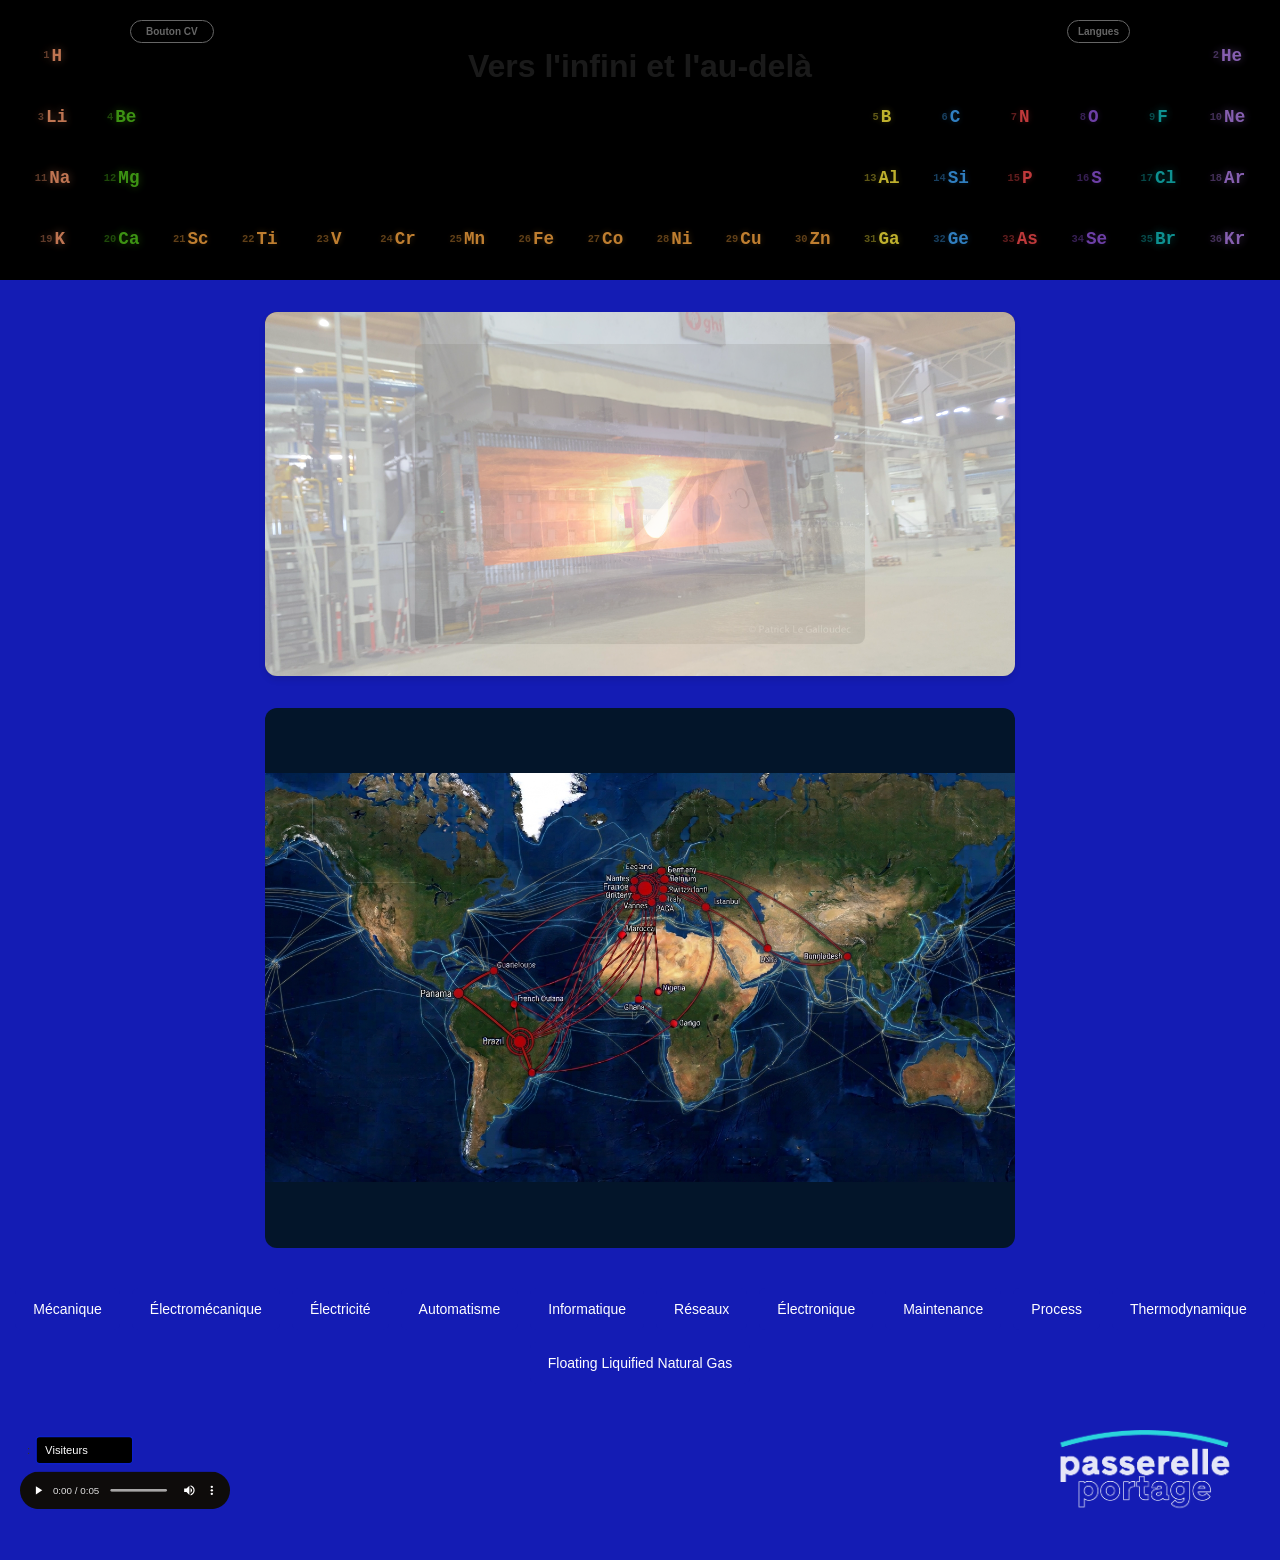
==== commit 69478600: "Transition page" ====
--- a/index.html
+++ b/index.html
@@ -119,7 +119,7 @@
         <a href="maintenance.html" class="btn-discipline" data-translate="btn_maintenance">Maintenance</a>
         <a href="process.html" class="btn-discipline" data-translate="btn_process">Process</a>
         <a href="thermodynamique.html" class="btn-discipline" data-translate="btn_thermo">Thermodynamique</a>
-        <a href="floating liquified natural gas.html" class="btn-discipline" data-translate="btn_FLNG">"floating liquified natural gas"</a>
+        <a href="floating liquified natural gas.html" class="btn-discipline" data-translate="btn_FLNG">floating liquified natural gas</a>
 
     </div>
 
@@ -168,6 +168,20 @@
             });
         });
     </script>
+    <script>
+        // 1. Sauvegarder la position de défilement avant de quitter la page
+    window.addEventListener("beforeunload", () => {
+    sessionStorage.setItem("scrollPosition", window.scrollY);
+    });
 
+    // 2. Restaurer la position dès que la nouvelle page est chargée
+    window.addEventListener("DOMContentLoaded", () => {
+    const scrollPosition = sessionStorage.getItem("scrollPosition");
+    if (scrollPosition !== null) {
+        window.scrollTo(0, parseInt(scrollPosition, 10));
+        sessionStorage.removeItem("scrollPosition"); // Nettoie après usage
+    }
+    });
+    </script>
 
 </body></html>
--- a/style.css
+++ b/style.css
@@ -271,6 +271,7 @@
 .cv-floating-box .dropdown-content {
     left: 0;
     top: 100%;
+    margin-top: 0px;
 }
 
 /* ==========================================================================
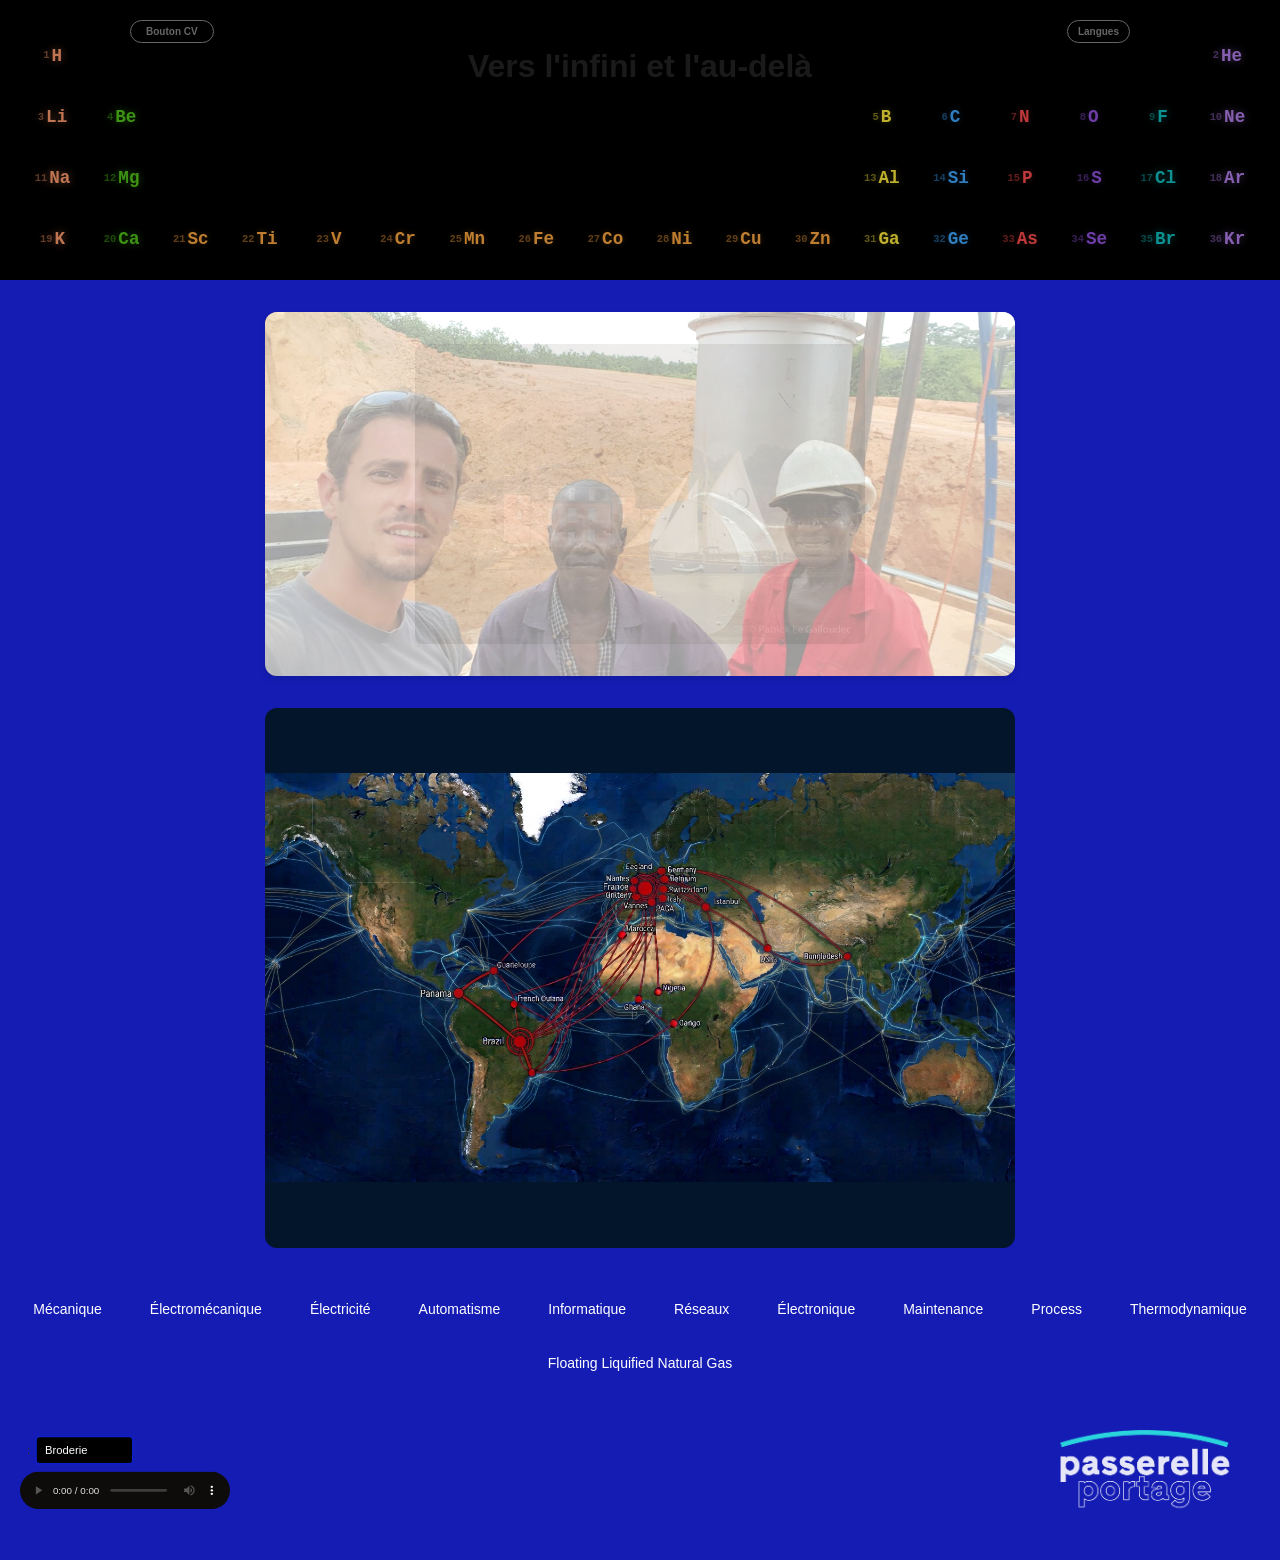
==== commit 936f0e66: "Pages Transitions" ====
--- a/index.html
+++ b/index.html
@@ -168,20 +168,5 @@
             });
         });
     </script>
-    <script>
-        // 1. Sauvegarder la position de défilement avant de quitter la page
-    window.addEventListener("beforeunload", () => {
-    sessionStorage.setItem("scrollPosition", window.scrollY);
-    });
-
-    // 2. Restaurer la position dès que la nouvelle page est chargée
-    window.addEventListener("DOMContentLoaded", () => {
-    const scrollPosition = sessionStorage.getItem("scrollPosition");
-    if (scrollPosition !== null) {
-        window.scrollTo(0, parseInt(scrollPosition, 10));
-        sessionStorage.removeItem("scrollPosition"); // Nettoie après usage
-    }
-    });
-    </script>
-
+    
 </body></html>
